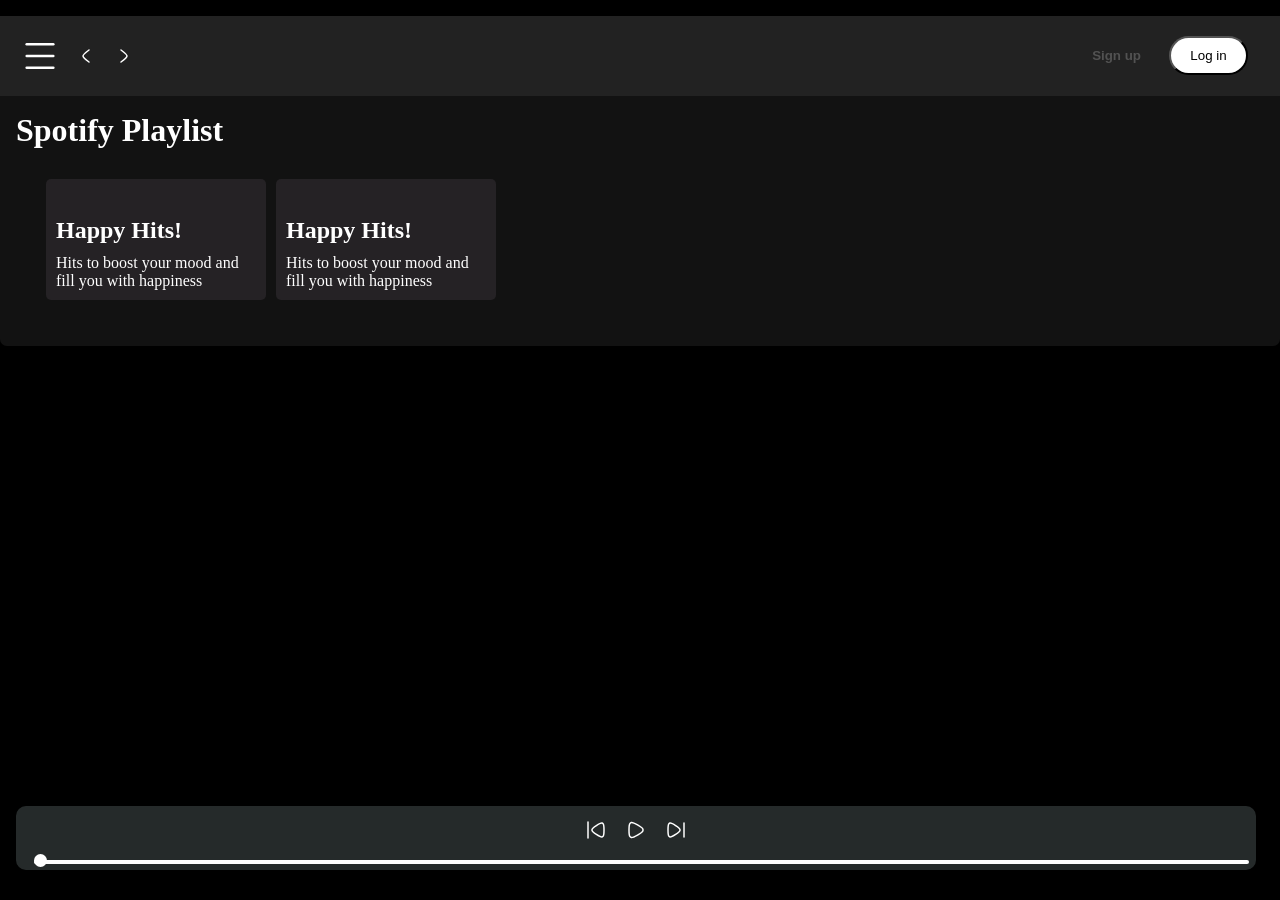
==== index.html @ 9d4be0e8 "working on hamburger responsiveness" ====
<!DOCTYPE html>
<html lang="en">

<head>
  <meta charset="UTF-8" />
  <meta name="viewport" content="width=device-width, initial-scale=1.0" />
  <title>Spotify Clone</title>
  <link rel="stylesheet" href="style.css" />
  <link rel="stylesheet" href="utility.css" />
  <!-- Include Font Awesome for social icons -->
  <link rel="stylesheet" href="https://cdnjs.cloudflare.com/ajax/libs/font-awesome/6.6.0/css/all.min.css" />
  <!-- link script file -->
  <script src="script.js" defer></script>
</head>

<body>
  <div class="container flex bg-black">
    <div class="left">
      <div class="home bg-grey rounded m-1 p-1">
        <img class="invert" src="logo.svg" alt="logo" />
        <ul>
          <li><img class="invert" src="home.svg" alt="home" />Home</li>
          <li><img class="invert" src="search.svg" alt="search" />Search</li>
        </ul>
      </div>
      <div class="library bg-grey rounded m-1 p-1">
        <div class="heading">
          <img class="invert" src="playlist.svg" alt="playlist" />
          <h2>Your Library</h2>

        </div>
        <div class="songList">
          <ul>
           
          </ul>
        </div>
        <div class="footer">
          <div>
            <a href="https://www.spotify.com/in-en/legal/"><span>Legal</span></a>
          </div>

          <div>
            <a href="https://www.spotify.com/in-en/safetyandprivacy/">
              <span>Safety &amp; Privacy Center</span>
            </a>
          </div>

          <div>
            <a href="https://www.spotify.com/in-en/legal/privacy-policy/">
              <span>Privacy Policy</span>
            </a>
          </div>

          <div>
            <a href="https://www.spotify.com/in-en/legal/cookies-policy/">
              <span>Cookies</span>
            </a>
          </div>

          <div>
            <a href="https://www.spotify.com/in-en/legal/privacy-policy/#s3">
              <span>About Ads</span>
            </a>
          </div>

          <div>
            <a href="https://www.spotify.com/in-en/accessibility/">
              <span>Accessibility</span>
            </a>
          </div>
        </div>
      </div>
    </div>

    <div class="right bg-grey rounded">
      <div class="header">
        <div class="nav">
          <div class="hamburgerContainer">
            <img width="40" class="invert hamburger" src="hamburger.svg" alt="">
          
          <svg xmlns="http://www.w3.org/2000/svg" viewBox="0 0 24 24" width="24" height="24" color="#000000"
            fill="none">
            <path d="M15 6C15 6 9.00001 10.4189 9 12C8.99999 13.5812 15 18 15 18" stroke="#ffffff" stroke-width="1.5"
              stroke-linecap="round" stroke-linejoin="round" />
          </svg>

          <svg xmlns="http://www.w3.org/2000/svg" viewBox="0 0 24 24" width="24" height="24" color="#000000"
            fill="none">
            <path d="M9.00005 6C9.00005 6 15 10.4189 15 12C15 13.5812 9 18 9 18" stroke="#ffffff" stroke-width="1.5"
              stroke-linecap="round" stroke-linejoin="round"></path>
          </svg>
          </div>
        </div>
        <div class="buttons">
          <button class="signupbtn">Sign up</button>
          <button class="loginbtn">Log in</button>
        </div>
      </div>
      <div class="spotifyPlaylists">
        <h1>Spotify Playlist</h1>
        <div class="cardContainer">
          <div class="card">
            <div class="play">

              <svg xmlns="http://www.w3.org/2000/svg" viewBox="0 0 24 24" width="24" height="24" color="#000000"
                fill="none">
                <path
                  d="M18.8906 12.846C18.5371 14.189 16.8667 15.138 13.5257 17.0361C10.296 18.8709 8.6812 19.7884 7.37983 19.4196C6.8418 19.2671 6.35159 18.9776 5.95624 18.5787C5 17.6139 5 15.7426 5 12C5 8.2574 5 6.3861 5.95624 5.42132C6.35159 5.02245 6.8418 4.73288 7.37983 4.58042C8.6812 4.21165 10.296 5.12907 13.5257 6.96393C16.8667 8.86197 18.5371 9.811 18.8906 11.154C19.0365 11.7084 19.0365 12.2916 18.8906 12.846Z"
                  stroke="currentColor" stroke-width="1.5" stroke-linejoin="round" />
              </svg>


            </div>
            <img src="https://i.scdn.co/image/ab67616d00001e02d685edc6513b33bbe1624080" alt="">
            <h2>Happy Hits!</h2>
            <p>Hits to boost your mood and fill you with happiness</p>
          </div>

          <div class="card">
            <div class="play">

              <svg xmlns="http://www.w3.org/2000/svg" viewBox="0 0 24 24" width="24" height="24" color="#000000"
                fill="none">
                <path
                  d="M18.8906 12.846C18.5371 14.189 16.8667 15.138 13.5257 17.0361C10.296 18.8709 8.6812 19.7884 7.37983 19.4196C6.8418 19.2671 6.35159 18.9776 5.95624 18.5787C5 17.6139 5 15.7426 5 12C5 8.2574 5 6.3861 5.95624 5.42132C6.35159 5.02245 6.8418 4.73288 7.37983 4.58042C8.6812 4.21165 10.296 5.12907 13.5257 6.96393C16.8667 8.86197 18.5371 9.811 18.8906 11.154C19.0365 11.7084 19.0365 12.2916 18.8906 12.846Z"
                  stroke="currentColor" stroke-width="1.5" stroke-linejoin="round" />
              </svg>


            </div>
            <img src="https://i.scdn.co/image/ab67616d00001e02d685edc6513b33bbe1624080" alt="">
            <h2>Happy Hits!</h2>
            <p>Hits to boost your mood and fill you with happiness</p>
          </div>

        </div>
        <div class="playbar">
          <div class="seekbar">
            <div class="circle">
              
            </div>
          </div>
          <div class="abovebar">
            
          
          <div class="songinfo">

          </div>
          <div class="songbuttons">
            <img id="previous" src="./previous.svg" alt="">
            <img id="play" src="./play.svg" alt="">
            <img id="next" src="./next.svg" alt="">
          </div>
          <div class="songtime">

          </div>
          </div>
        </div>
      </div>
    </div>
  </div>
</body>

</html>
---- style.css ----
* {
  margin: 0;
  padding: 0;
}

body {
  background-color: black;
  color: white;
}

.left {
  width: 25vw;
  padding: 10px;
}

.right {
  width: 75vw;
}


.home ul li {
  display: flex;
  gap: 15px;
  width: 34px;
  list-style: none;
  padding-top: 14px;
  font-weight: bold;
}

.heading {
  display: flex;
  gap: 15px;
  width: 100%;
  list-style: none;
  padding-top: 14px;
  padding: 23px 14px;
  font-weight: bold;
  align-items: center;
  font-size: 13px;
}

.heading img {
  width: 30px;
}

.library {
  min-height: 80vh;
  position: relative;
}

.footer {
  display: flex;
  font-size: 10px;
  color: grey;
  gap: 13px;
  position: absolute;
  bottom: 0;
  padding: 10px 0;
}

.footer a {
  color: gray;
}

.right {
  margin: 16px 0;
  position: relative;
}

.header {
  display: flex;
  justify-content: space-between;
  background-color: rgb(34, 34, 34);
}

.header > * {
  padding: 20px;
}

.spotifyPlaylists {
  padding: 16px;
}

.cardContainer {
  margin: 30px;
  display: flex;
  gap: 10px;
  flex-wrap: wrap;
  overflow-y: scroll;
  max-height: 70vh;
}

::-webkit-scrollbar {
  width: 12px;
}

::-webkit-scrollbar-track {
  background: #1e1e1e;
}

::-webkit-scrollbar-thumb {
  background-color: #555;
  border-radius: 6px;
  border: 3px solid #1e1e1e;
}

::-webkit-scrollbar-thumb:hover {
  background-color: #777;
}

.card {
  width: 200px;
  padding: 10px;
  border-radius: 5px;
  background-color: #252225;
  position: relative;
}

.card > * {
  padding-top: 10px;
}

.card img {
  width: 100%;
  object-fit: contain;
}

.play {
  width: 40px;
  height: 40px;
  background-color: #1fdf64;
  border-radius: 50%;
  display: flex;
  align-items: center;
  justify-content: center;
  padding: 4px;
  position: absolute;
  top: 168px;
  right: 17px;
  opacity: 0;
  transition: all 1s ease-out;
}

.buttons > * {
  margin: 0 12px;
}

.signupbtn {
  background-color: rgb(34, 34, 34);
  color: rgb(82, 82, 82);
  font-weight: bold;
  border: none;
  outline: none;
  cursor: pointer;
}

.signupbtn:hover {
  font-size: 16px;
  color: white;
}

.loginbtn {
  background-color: white;
  border-radius: 21px;
  color: black;
  padding: 10px;
  width: 79px;
  cursor: pointer;
  font-size: 16;
}

.loginbtn:hover {
  font-weight: bold;
  font-size: 17px;
}


.playbar{
  position: fixed;
  bottom: 30px;
  filter: invert(1);
  background: #dad5d5;
  border-radius: 10px;
  width: 90%;
  padding: 12px;
  width: 70vw;
  height: 40px;
}

.songbuttons {
  display: flex;
  justify-content: center;
  gap: 16px;
}

.songList {
  height: 544px;
  overflow: auto;
  margin-bottom: 44px ;
}

.hamburger{
  display: none;
}

.hamburgerContainer{
  display: flex;
  justify-content: center;
  align-items: center;
  gap: 14px;
}

.songList ul {
  padding: 0 12px;
}

.songList ul li {
  list-style-type: decimal;
  display: flex;
  gap: 12px;
  cursor: pointer;
  padding: 12px 0;
  border: 1px solid white;
  margin: 12px 0;
  border-radius: 5px;
  justify-content: space-between;
}

.songList .info {
  font-size: 13px;
  width: 344px;
}

.playnow {
  display: flex;
justify-content: center;
  align-items: center;
}
.playnow span {
  font-size: 15px;
  width: 64px;
  padding: 12px;
  
}

.seekbar{
  height: 4px;
  width: 98%;
  background:  black;
  border-radius: 10px;
  position: absolute;
  bottom: 0;
  margin: 6px;
  cursor: pointer;
}

.circle{
  width: 13px;
  height: 13px;
  border-radius: 13px;
  background-color: black;
  position: relative;
  bottom: 6px;
  left: 0%;
  transition: left 0.5s;
}

.songbuttons img {
  cursor: pointer;
}

.songinfo , .songtime{
  color: black;
  padding: 0 12px;
}

.abovebar {
  display: flex;
  justify-content: space-between;
}

@media (max-width: 1400px) {
  .left{
    position: absolute;
    left: -100%;
    transition: all .3s;
    z-index: 1;
    width: 233px;
  }


  .right {
    width: 100vw;
  }

  .playbar {
    width: 95vw;
  }

  .hamburger{
    display: block;
  }


}
---- utility.css ----
.border{
    border: 2px solid red;
    margin: 3px;
}

.flex{
    display: flex;
}

.justify-center{
    justify-content: center;
}

.items-center{
    align-items: center;
}

.bg-black {
    background-color: black;
    color: white
}

.invert{
    filter: invert(1);
}

.bg-grey{
    background-color: #121212;
}

.rounded{
    border-radius: 7px;
}

.m-1{
    margin: 5px;
}

.p-1{
    padding: 10px;
}
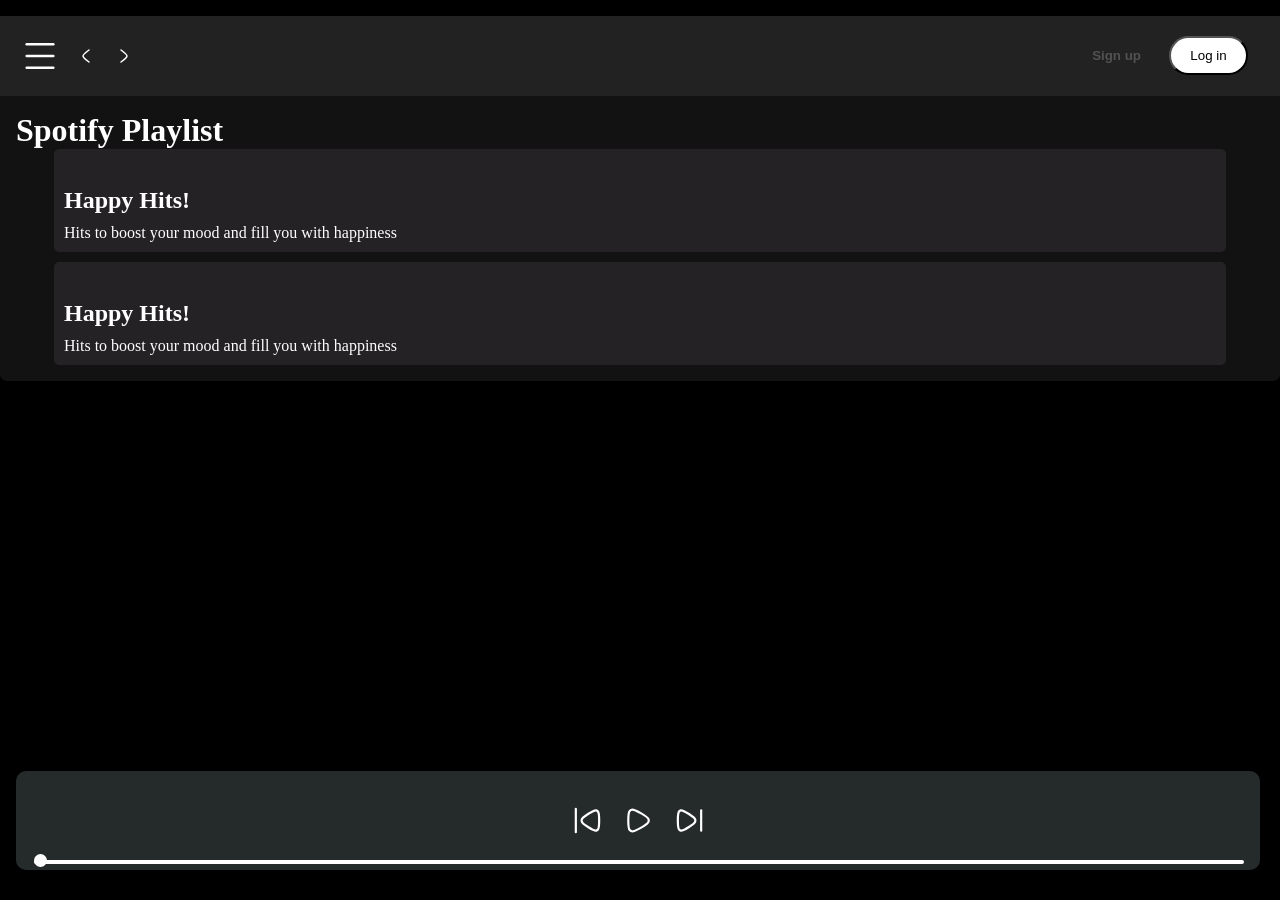
==== commit c0e818b4: "working on responsiveness" ====
--- a/index.html
+++ b/index.html
@@ -16,6 +16,9 @@
 <body>
   <div class="container flex bg-black">
     <div class="left">
+      <div class="close">
+        <img width="30" class="invert" src="close.svg" alt="">
+      </div>
       <div class="home bg-grey rounded m-1 p-1">
         <img class="invert" src="logo.svg" alt="logo" />
         <ul>
@@ -147,9 +150,9 @@
 
           </div>
           <div class="songbuttons">
-            <img id="previous" src="./previous.svg" alt="">
-            <img id="play" src="./play.svg" alt="">
-            <img id="next" src="./next.svg" alt="">
+            <img width="35" id="previous" src="./previous.svg" alt="">
+            <img width="35" id="play" src="./play.svg" alt="">
+            <img width="35" id="next" src="./next.svg" alt="">
           </div>
           <div class="songtime">
 
--- a/style.css
+++ b/style.css
@@ -1,6 +1,10 @@
 * {
   margin: 0;
   padding: 0;
+}
+
+.close {
+  display: none;
 }
 
 body {
@@ -86,7 +90,7 @@
   display: flex;
   gap: 10px;
   flex-wrap: wrap;
-  overflow-y: scroll;
+  overflow-y: auto;
   max-height: 70vh;
 }
 
@@ -184,7 +188,7 @@
   width: 90%;
   padding: 12px;
   width: 70vw;
-  height: 40px;
+ min-height: 40px;
 }
 
 .songbuttons {
@@ -277,15 +281,25 @@
 .abovebar {
   display: flex;
   justify-content: space-between;
+  margin: 20px 0;
 }
 
 @media (max-width: 1400px) {
   .left{
     position: absolute;
-    left: -100%;
+    left: -120%;
     transition: all .3s;
     z-index: 1;
-    width: 233px;
+    width: 373px;
+    background-color: black;
+  }
+
+  .left .close {
+    position: absolute;
+    right: 31px;
+    top: 25px;
+    width: 29px;
+    cursor: pointer;
   }
 
 
@@ -294,12 +308,29 @@
   }
 
   .playbar {
-    width: 95vw;
+    width: calc(100vw - 60px);
+  }
+
+  .seekbar {
+    width: calc(100vw - 70px);
   }
 
   .hamburger{
     display: block;
   }
 
+  .card{
+    width: 90vw;
+  }
+
+  .cardContainer {
+    margin: 0;
+    justify-content: center;
+  }
+
+  .close {
+    display: block;
+  }
+
 
 }
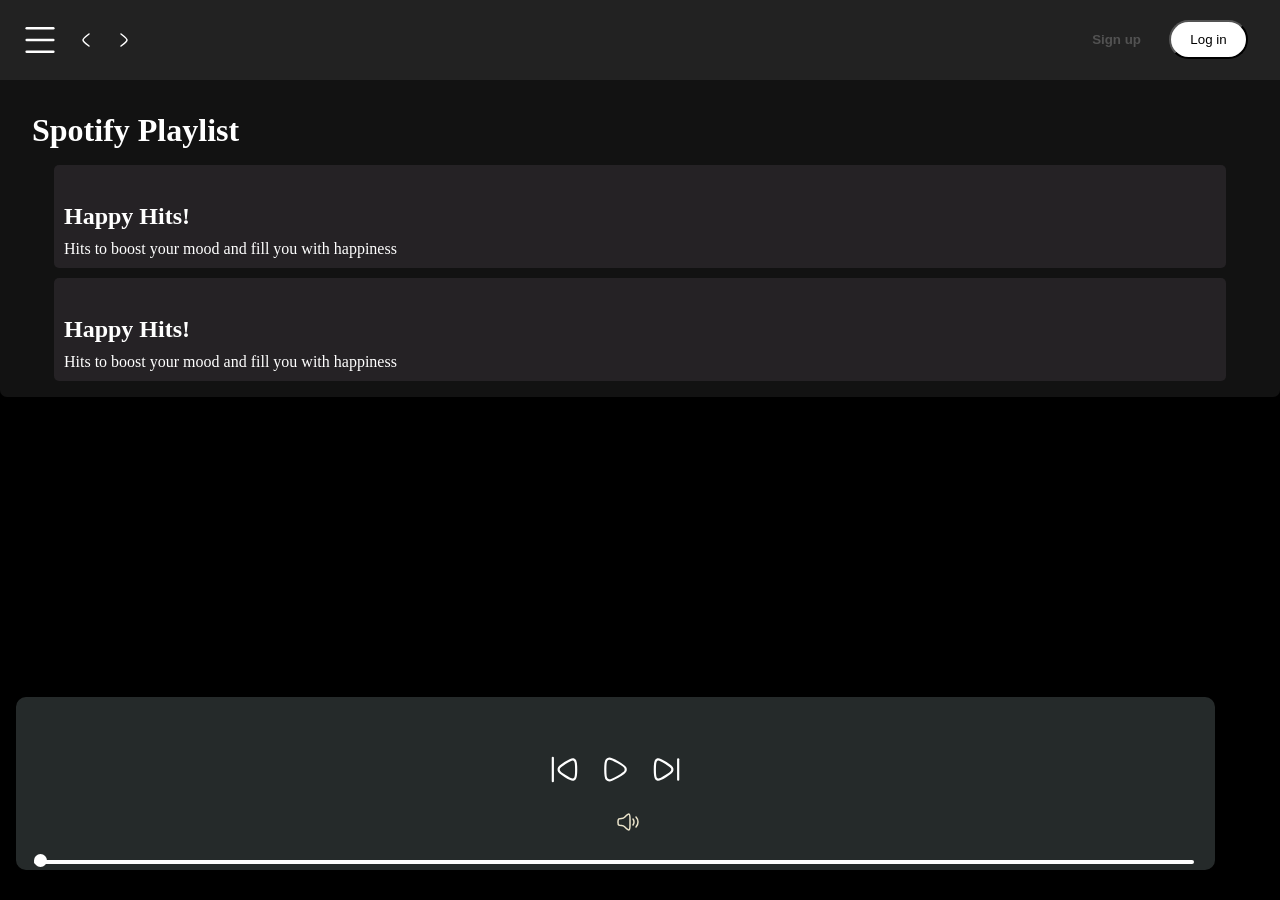
==== commit 8eade2a7: "working on volume layout" ====
--- a/index.html
+++ b/index.html
@@ -34,7 +34,7 @@
         </div>
         <div class="songList">
           <ul>
-           
+
           </ul>
         </div>
         <div class="footer">
@@ -80,18 +80,18 @@
         <div class="nav">
           <div class="hamburgerContainer">
             <img width="40" class="invert hamburger" src="hamburger.svg" alt="">
-          
-          <svg xmlns="http://www.w3.org/2000/svg" viewBox="0 0 24 24" width="24" height="24" color="#000000"
-            fill="none">
-            <path d="M15 6C15 6 9.00001 10.4189 9 12C8.99999 13.5812 15 18 15 18" stroke="#ffffff" stroke-width="1.5"
-              stroke-linecap="round" stroke-linejoin="round" />
-          </svg>
 
-          <svg xmlns="http://www.w3.org/2000/svg" viewBox="0 0 24 24" width="24" height="24" color="#000000"
-            fill="none">
-            <path d="M9.00005 6C9.00005 6 15 10.4189 15 12C15 13.5812 9 18 9 18" stroke="#ffffff" stroke-width="1.5"
-              stroke-linecap="round" stroke-linejoin="round"></path>
-          </svg>
+            <svg xmlns="http://www.w3.org/2000/svg" viewBox="0 0 24 24" width="24" height="24" color="#000000"
+              fill="none">
+              <path d="M15 6C15 6 9.00001 10.4189 9 12C8.99999 13.5812 15 18 15 18" stroke="#ffffff" stroke-width="1.5"
+                stroke-linecap="round" stroke-linejoin="round" />
+            </svg>
+
+            <svg xmlns="http://www.w3.org/2000/svg" viewBox="0 0 24 24" width="24" height="24" color="#000000"
+              fill="none">
+              <path d="M9.00005 6C9.00005 6 15 10.4189 15 12C15 13.5812 9 18 9 18" stroke="#ffffff" stroke-width="1.5"
+                stroke-linecap="round" stroke-linejoin="round"></path>
+            </svg>
           </div>
         </div>
         <div class="buttons">
@@ -140,23 +140,28 @@
         <div class="playbar">
           <div class="seekbar">
             <div class="circle">
-              
+
             </div>
           </div>
           <div class="abovebar">
-            
-          
-          <div class="songinfo">
 
-          </div>
-          <div class="songbuttons">
-            <img width="35" id="previous" src="./previous.svg" alt="">
-            <img width="35" id="play" src="./play.svg" alt="">
-            <img width="35" id="next" src="./next.svg" alt="">
-          </div>
-          <div class="songtime">
 
-          </div>
+            <div class="songinfo">
+
+            </div>
+            <div class="songbuttons">
+              <img width="35" id="previous" src="./previous.svg" alt="">
+              <img width="35" id="play" src="./play.svg" alt="">
+              <img width="35" id="next" src="./next.svg" alt="">
+            </div>
+            <div class="timevol">
+              <div class="songtime">
+
+              </div>
+              <div class="volume">
+                <img src="volume.svg" alt="">
+              </div>
+            </div>
           </div>
         </div>
       </div>
--- a/style.css
+++ b/style.css
@@ -82,6 +82,10 @@
 }
 
 .spotifyPlaylists {
+  padding: 16px;
+}
+
+.spotifyPlaylists h1 {
   padding: 16px;
 }
 
@@ -235,6 +239,10 @@
   width: 344px;
 }
 
+.info div {
+  word-break: break-all;
+}
+
 .playnow {
   display: flex;
 justify-content: center;
@@ -273,8 +281,21 @@
   cursor: pointer;
 }
 
-.songinfo , .songtime{
+.timevol{
+  display: flex;
+  justify-content: space-evenly;
+  align-items: center;
+}
+
+.songinfo{
   color: black;
+  padding: 0 12px;
+  width: 250px;
+}
+
+.songtime{
+  width: 125px;
+   color: black;
   padding: 0 12px;
 }
 
@@ -292,6 +313,11 @@
     z-index: 1;
     width: 373px;
     background-color: black;
+    padding: 0;
+  }
+
+  .songinfo, .songtime {
+    width: auto;
   }
 
   .left .close {
@@ -308,15 +334,19 @@
   }
 
   .playbar {
-    width: calc(100vw - 60px);
+    width: calc(100vw - 105px);
   }
 
   .seekbar {
-    width: calc(100vw - 70px);
+    width: calc(100vw - 120px);
   }
 
   .hamburger{
     display: block;
+  }
+
+  .right{
+    margin: 0;
   }
 
   .card{
@@ -332,5 +362,11 @@
     display: block;
   }
 
+  .abovebar {
+    flex-direction: column;
+    gap: 23px;
+    align-items: center;
+  }
+
 
 }
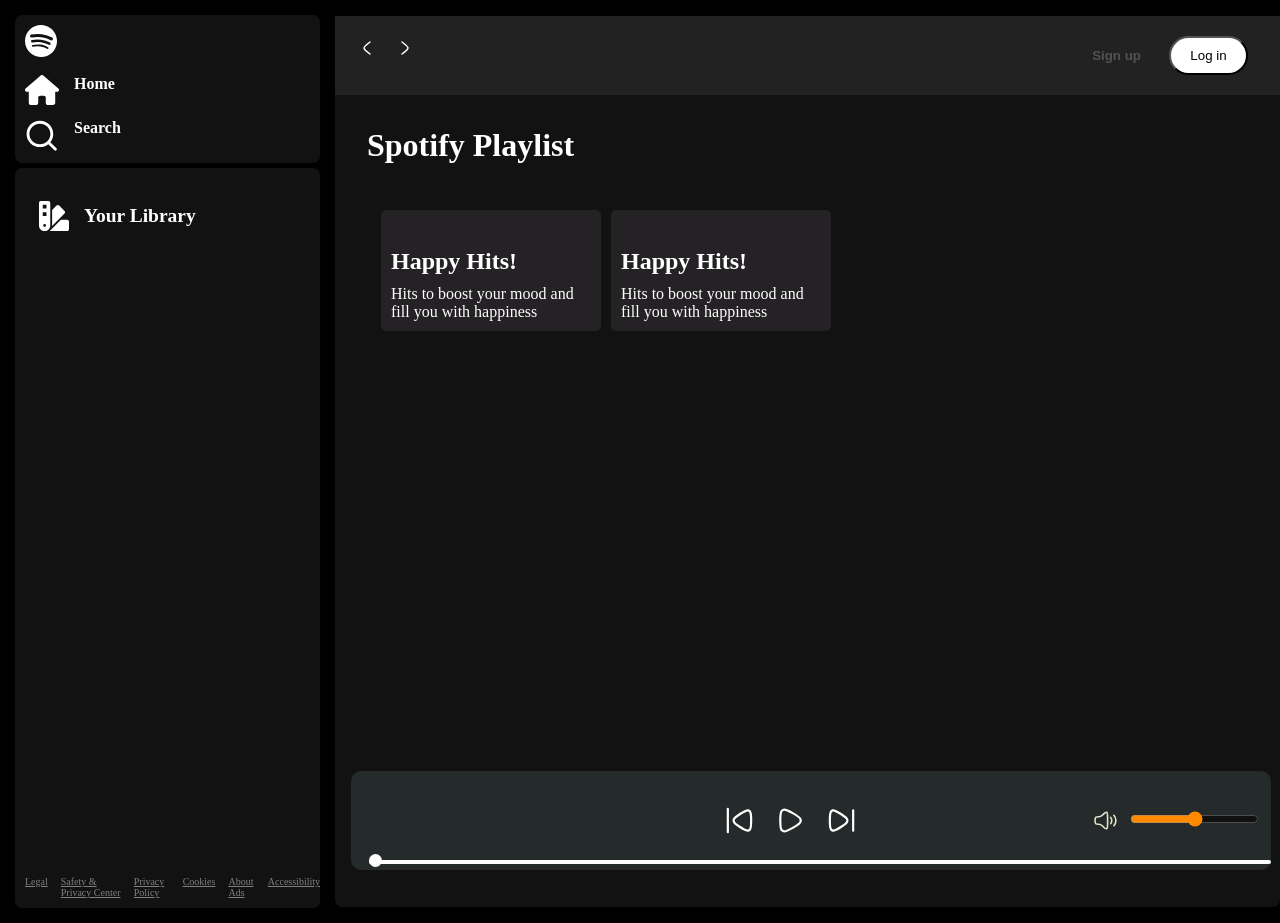
==== commit 036aa9e1: "volume button functionality completed" ====
--- a/index.html
+++ b/index.html
@@ -159,7 +159,10 @@
 
               </div>
               <div class="volume">
-                <img src="volume.svg" alt="">
+                <img width="25" src="volume.svg" alt="">
+                <div class="range">
+                  <input type="range" name="volume">
+                </div>
               </div>
             </div>
           </div>
--- a/style.css
+++ b/style.css
@@ -299,13 +299,20 @@
   padding: 0 12px;
 }
 
+.volume {
+  display: flex;
+  justify-content: center;
+  align-items: center;
+  gap: 12px;
+}
+
 .abovebar {
   display: flex;
   justify-content: space-between;
   margin: 20px 0;
 }
 
-@media (max-width: 1400px) {
+@media (max-width: 1200px) {
   .left{
     position: absolute;
     left: -120%;
@@ -328,6 +335,14 @@
     cursor: pointer;
   }
 
+  .timevol {
+    display: flex;
+    justify-content: center;
+    align-items: center;
+    flex-direction: column;
+    gap: 13px;
+  }
+
 
   .right {
     width: 100vw;
@@ -350,7 +365,7 @@
   }
 
   .card{
-    width: 90vw;
+    width: 44vw;
   }
 
   .cardContainer {
@@ -369,4 +384,10 @@
   }
 
 
+}
+
+@media (max-width: 400px){
+  .card{
+    width: 84vw;
+  }
 }
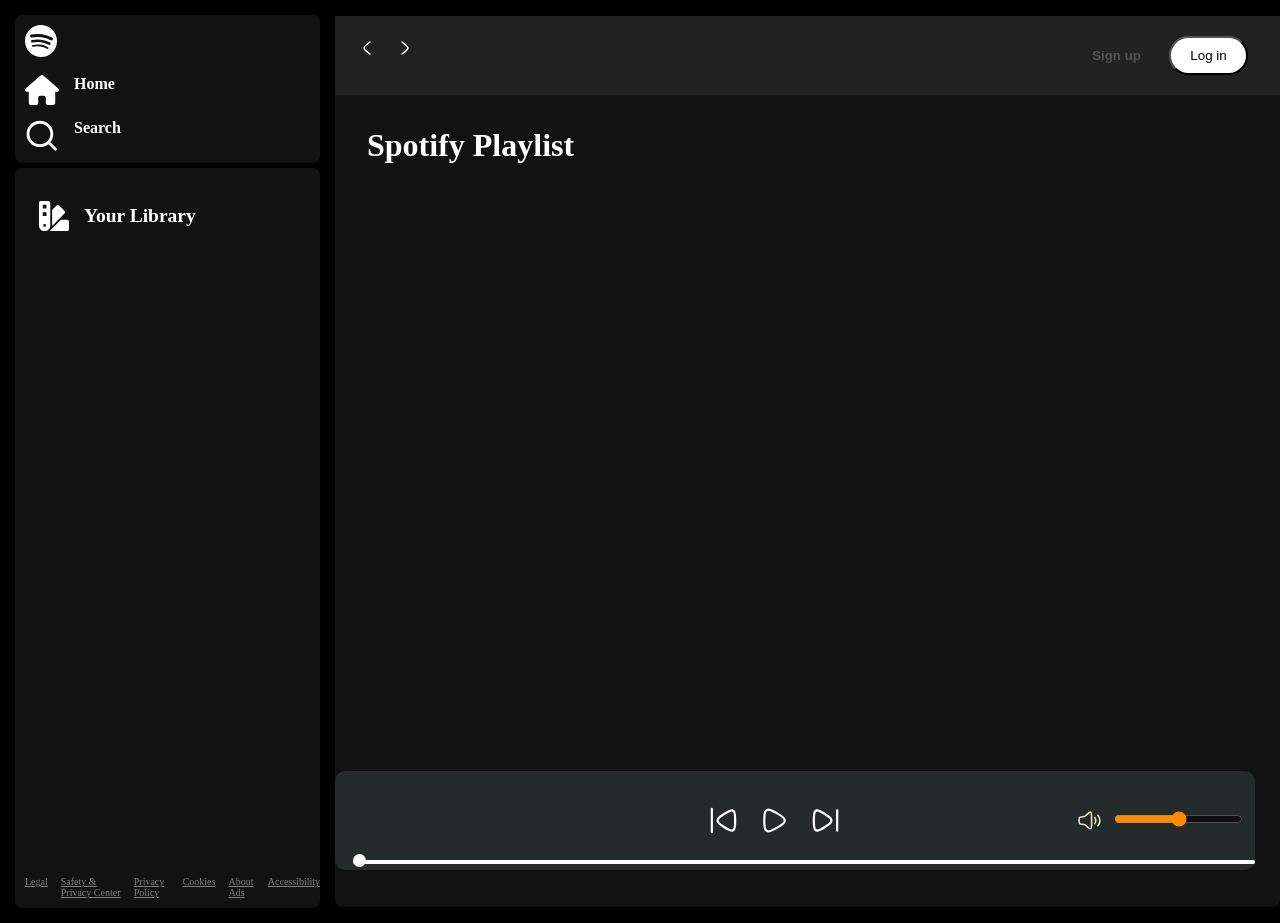
==== commit 43d813d9: "fix responsiveness if dynamic album and mutw functionality" ====
--- a/index.html
+++ b/index.html
@@ -102,38 +102,9 @@
       <div class="spotifyPlaylists">
         <h1>Spotify Playlist</h1>
         <div class="cardContainer">
-          <div class="card">
-            <div class="play">
+          
 
-              <svg xmlns="http://www.w3.org/2000/svg" viewBox="0 0 24 24" width="24" height="24" color="#000000"
-                fill="none">
-                <path
-                  d="M18.8906 12.846C18.5371 14.189 16.8667 15.138 13.5257 17.0361C10.296 18.8709 8.6812 19.7884 7.37983 19.4196C6.8418 19.2671 6.35159 18.9776 5.95624 18.5787C5 17.6139 5 15.7426 5 12C5 8.2574 5 6.3861 5.95624 5.42132C6.35159 5.02245 6.8418 4.73288 7.37983 4.58042C8.6812 4.21165 10.296 5.12907 13.5257 6.96393C16.8667 8.86197 18.5371 9.811 18.8906 11.154C19.0365 11.7084 19.0365 12.2916 18.8906 12.846Z"
-                  stroke="currentColor" stroke-width="1.5" stroke-linejoin="round" />
-              </svg>
-
-
-            </div>
-            <img src="https://i.scdn.co/image/ab67616d00001e02d685edc6513b33bbe1624080" alt="">
-            <h2>Happy Hits!</h2>
-            <p>Hits to boost your mood and fill you with happiness</p>
-          </div>
-
-          <div class="card">
-            <div class="play">
-
-              <svg xmlns="http://www.w3.org/2000/svg" viewBox="0 0 24 24" width="24" height="24" color="#000000"
-                fill="none">
-                <path
-                  d="M18.8906 12.846C18.5371 14.189 16.8667 15.138 13.5257 17.0361C10.296 18.8709 8.6812 19.7884 7.37983 19.4196C6.8418 19.2671 6.35159 18.9776 5.95624 18.5787C5 17.6139 5 15.7426 5 12C5 8.2574 5 6.3861 5.95624 5.42132C6.35159 5.02245 6.8418 4.73288 7.37983 4.58042C8.6812 4.21165 10.296 5.12907 13.5257 6.96393C16.8667 8.86197 18.5371 9.811 18.8906 11.154C19.0365 11.7084 19.0365 12.2916 18.8906 12.846Z"
-                  stroke="currentColor" stroke-width="1.5" stroke-linejoin="round" />
-              </svg>
-
-
-            </div>
-            <img src="https://i.scdn.co/image/ab67616d00001e02d685edc6513b33bbe1624080" alt="">
-            <h2>Happy Hits!</h2>
-            <p>Hits to boost your mood and fill you with happiness</p>
+        
           </div>
 
         </div>
--- a/style.css
+++ b/style.css
@@ -1,3 +1,7 @@
+:root {
+  --a:0;
+}
+
 * {
   margin: 0;
   padding: 0;
@@ -95,7 +99,8 @@
   gap: 10px;
   flex-wrap: wrap;
   overflow-y: auto;
-  max-height: 70vh;
+  max-height: 60vh;
+  
 }
 
 ::-webkit-scrollbar {
@@ -122,6 +127,13 @@
   border-radius: 5px;
   background-color: #252225;
   position: relative;
+  transition: all .9s;
+}
+
+.card:hover{
+  background-color: rgb(105, 103, 103);
+  cursor: pointer;
+  --a: 1
 }
 
 .card > * {
@@ -145,7 +157,7 @@
   position: absolute;
   top: 168px;
   right: 17px;
-  opacity: 0;
+  opacity:  var(--a);
   transition: all 1s ease-out;
 }
 
@@ -304,6 +316,11 @@
   justify-content: center;
   align-items: center;
   gap: 12px;
+  cursor: pointer;
+}
+
+.range input{
+  cursor: pointer;
 }
 
 .abovebar {
@@ -371,6 +388,7 @@
   .cardContainer {
     margin: 0;
     justify-content: center;
+   
   }
 
   .close {
